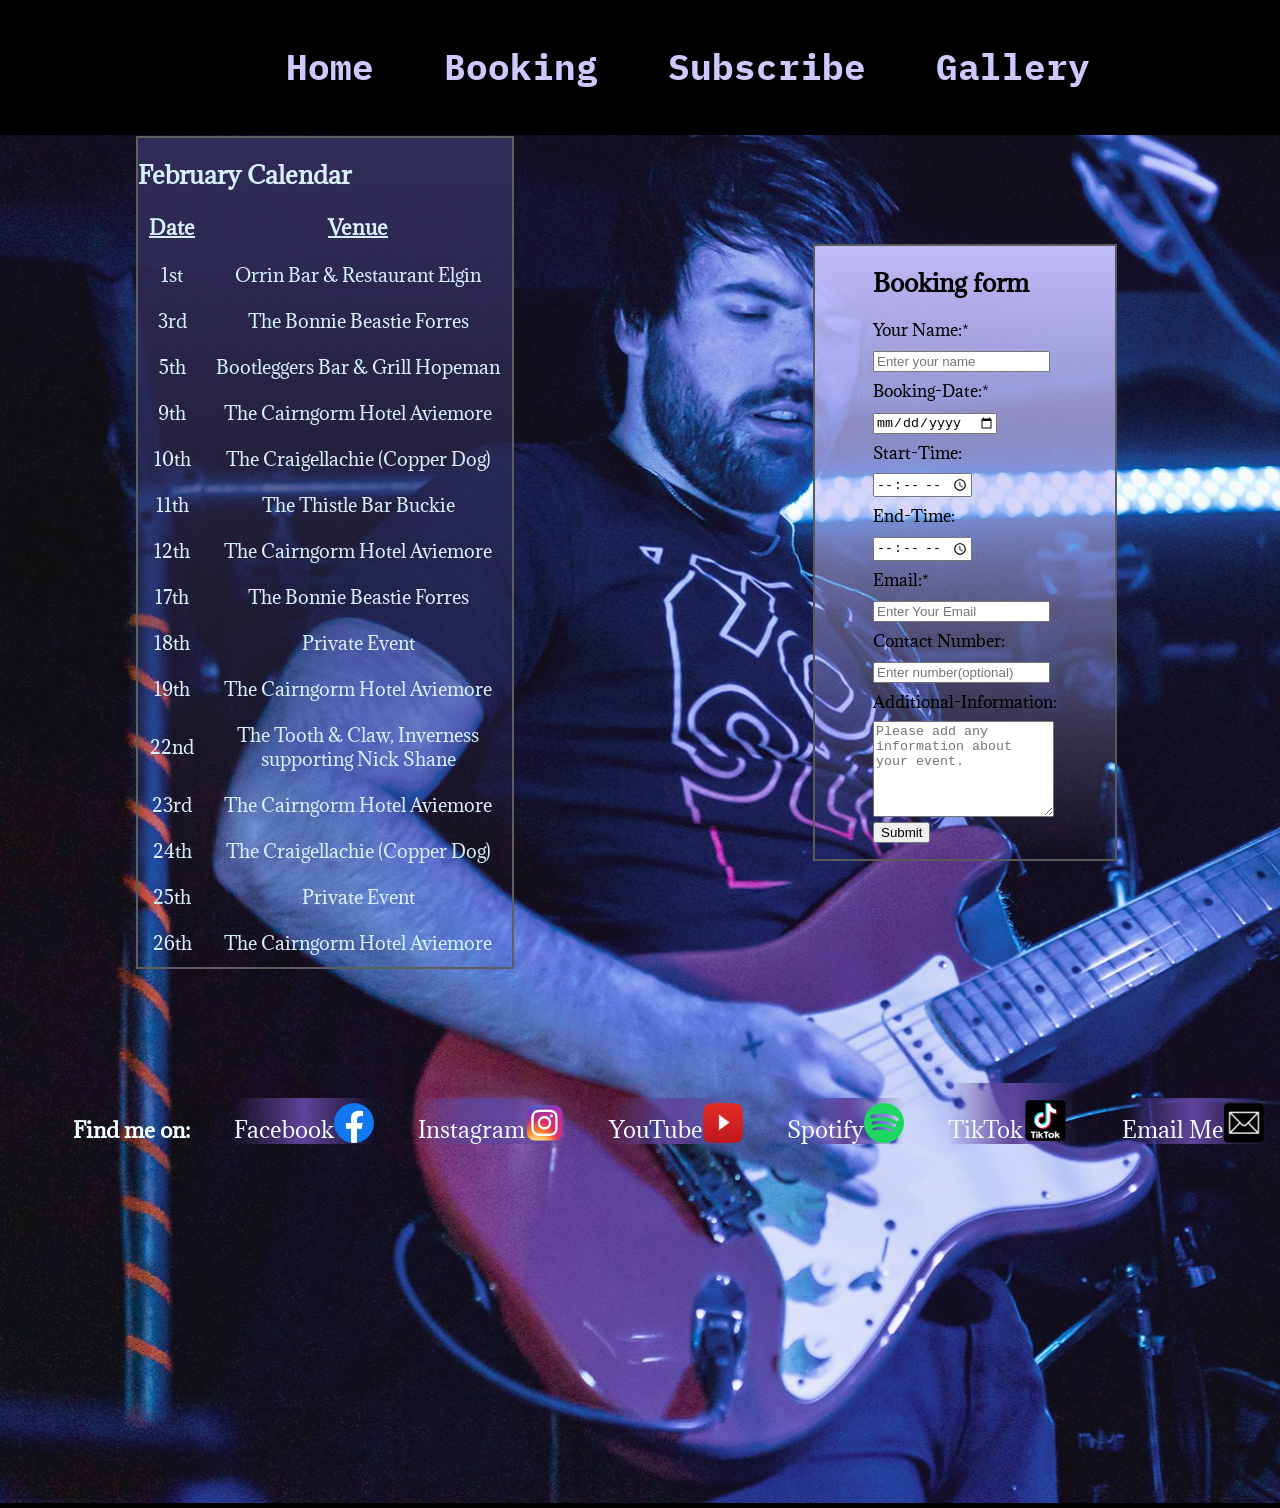
==== Pages/calendar-booking.html @ 7b99c392 "initial commit" ====
<!doctype html>
<html lang="en">
  <head>
    <!-- Required meta tags -->
    <meta charset="utf-8">
    <meta name="viewport" content="width=device-width, initial-scale=1, shrink-to-fit=no">

    <link href="/CSS/SRMusic.css" rel="stylesheet">
   
    <title>SRMusic Bookings</title>
  </head>
  <body>
    <header>
      <div class = "nav-bar">
        <nav>
            <div class="pages">
                <a href="/index.html">Home</a>
                <a href="calendar-booking.html">Booking</a>
                <a href="subscribe.html">Subscribe</a>
                <a href="gallery.html">Gallery</a>
          </div>
        </nav>
    </div>
    </header>
    <main>
      <!--Background Image-->
      <div id="background-1">
        <img src="/Assets/Images/Live-Shot.JPG" alt="" height="1703" width="1680">
    </div>
    <div id="booking-form-container">
    <!--Calendar-->
        <section class="calendar">
          <div>
            <h2>February Calendar</h2>
            <table>
              <thead>
                <tr>
                  <th>Date</th>
                  <th>Venue</th>
                </tr>
              </thead>
              <tbody>
                <tr>
                  <td>1st</td>
                  <td>Orrin Bar & Restaurant Elgin</td>
                </tr>
                <tr>
                  <td>3rd</td>
                  <td>The Bonnie Beastie Forres</td>
                </tr>
                <tr>
                  <td>5th</td>
                  <td>Bootleggers Bar & Grill Hopeman</td>
                </tr>
                <tr>
                  <td>9th</td>
                  <td>The Cairngorm Hotel Aviemore</td>
                </tr>
                <tr>
                  <td>10th</td>
                  <td>The Craigellachie (Copper Dog)</td>
                </tr>
                <tr>
                  <td>11th</td>
                  <td>The Thistle Bar Buckie</td>
                </tr>
                <tr>
                  <td>12th</td>
                  <td>The Cairngorm Hotel Aviemore</td>
                </tr>
                <tr>
                  <td>17th</td>
                  <td>The Bonnie Beastie Forres</td>
                </tr>
                <tr>
                  <td>18th</td>
                  <td>Private Event</td>
                </tr>
                <tr>
                  <td>19th</td>
                  <td>The Cairngorm Hotel Aviemore</td>
                </tr>
                <tr>
                  <td>22nd</td>
                  <td>The Tooth & Claw, Inverness<br> supporting Nick Shane</td>
                </tr>
                <tr>
                  <td>23rd</td>
                  <td>The Cairngorm Hotel Aviemore</td>
                </tr>
                <tr>
                  <td>24th</td>
                  <td>The Craigellachie (Copper Dog)</td>
                </tr>
                <tr>
                  <td>25th</td>
                  <td>Private Event</td>
                </tr>
                <tr>
                  <td>26th</td>
                  <td>The Cairngorm Hotel Aviemore</td>
                </tr>
              </tbody>
              </table>

          </div>
        </section>
        <!--Booking Form-->
        <section class="booking">
          <div class="form">
            <form action="get" id="booking-form" method="post">
            <div class="heading">
                <h1 id="title">Booking form</h1></div>
            <div class="input">
                <label for="booking-name" class="text">Your Name:*</label>
                <input type="text" id="booking-name" name="name" required placeholder="Enter your name">
            </div>
            <div class="input">
                <label for="booking-date" class="date-label">Booking-Date:*</label>
                <input type="date"  id="booking-date" name="booking-date" required>
            </div>
            <div class="input">
                <label for="start-time" class="time">Start-Time:</label>
                <input type="time"  value="" id="start-time" name="start-time" min="00:00" max="23:59" required>
            </div>
            <div class="input">
                <label for="end-time" class="time">End-Time:</label>
                <input type="time"  id="end-time" name="end-time" min="00:00" max="23:59" required>
            </div> 
            <div class="input">
              <label for="booking-email" class="text">Email:*</label>
              <input type="email"  id="booking-email" name="email" required placeholder="Enter Your Email">
          </div>
          <div class="input">
            <label for="booking-phone-number" class="text">Contact Number:</label>
            <input type="text" pattern="[0-9]{3}-[0-9]{3}-[0-9]{4}" id="booking-phone-number" name="phone" placeholder="Enter number(optional)">
        </div>    
            
            <div class="input">
                <label for="booking-info" class="text">Additional-Information:</label>
                <textarea  id="booking-info" name="additional-info" placeholder="Please add any information about your event." maxlength="400" rows="6"></textarea>
            </div>
            <div class="input-button">
              <button type="button" class="" name="submit" id="submit-form" onclick="submitBooking()">Submit</button>
          </div>
        </form>
        </div>
        </section>
        </div>
    </main>
   
    <footer>
      <!--Social Media Links-->
      <section id="socials-calendar" class="links-booking"></section>
    </footer>
    <script src="/JS/SRMusic.js"></script>
    <script type="module">
    import {socials} from "/JS/utilities.js";
    socials(`socials-calendar`)
    </script>
  </body>
</html>
---- CSS/SRMusic.css ----
@import url('https://fonts.googleapis.com/css2?family=Adamina&display=swap');
@import url('https://fonts.googleapis.com/css2?family=IBM+Plex+Mono:wght@600&display=swap');

/*Common elements */
body{
    background-color: black;
    color: azure;
    font-family: 'Adamina', serif;
    height: 100vh;
    overflow-x: hidden;
    width:100%;
    
}
.nav-bar{
    background-color: black;
    display:flex;
    height: 15%;
    overflow: hidden;
    position:fixed;
    right: 0;
    top: 0 ;
    width:100%;
    z-index: 2;
}
nav{
    display:block;
    font-family: 'IBM PLex Mono',monospace;
    font-weight:bolder;
    margin: auto;
    padding-bottom: 20px;
    text-decoration: none;
    width:100%;
    z-index: 2;
}
nav a{  
    color:rgb(202, 202, 255);
    font-size: 36px;
    position: relative;
    text-decoration: none;
    top:-15px;
}
nav a:hover{
    color: white;
    font-size: 42px;
    text-decoration: underline solid;
}
a:visited{text-decoration: none;}

.pages{
    display: inline-block;
    left: 20%;
    position: absolute;
    
}
.pages a {
    padding: 0 30px ;
}
.links{
    margin: auto;
    position: relative;
    text-align: center;
    top: 150px;
    z-index: 1;
    }
.links a{
    color: aliceblue;
    font-size: 22px;
    text-decoration: none;
}
li{
    
    display: inline-flex;
    font-size: 18px;
    padding: 20px;
}
li img{
    
    position: relative;
    top: 5px;
}
#TikTok{
    position: relative;
    right: 5px;
    top: 10px;
    }

/* Headers Gallery & */
/* Home Page Elements*/

#background-right{
    left: -1850px;
    margin:auto;
    overflow: visible;
    position: absolute;
    right: 0px;
    top: -150px;
    width:100%;
    z-index: -1;
    
}


.home-content{
    left: 180px;  
    margin: auto;
    min-width: 20%;
    position: relative;
    text-align: center;
    top: 150px;
    width: 50%;
    z-index: 1;
}
.home-content > p{
    text-align: justify;
}
#video{
    margin: auto;
    position: relative;
    text-align: center;
    top:0;
    z-index: 1;
    
}

/*Booking Page Elements*/

#background-1{
    margin: auto;
    overflow: hidden;
    position: absolute;
    right:0;
    top: -200px;
    width: 100%;
    z-index: -1;
    
}

#booking-form-container{
    display: flex;
    flex-direction: row;
    flex-wrap: wrap;
    justify-content: space-evenly;
    align-items: baseline;
}



.calendar{
    margin: 10%;
    background-image: linear-gradient(to bottom, rgb(48, 44, 88),transparent );
    border: 2px solid rgb(94, 94, 94);
    color: rgb(215, 239, 250);
}
.calendar > h2{
    font-size: 26px;
    text-align: center;
    
}
.calendar table{
    text-align: center;
    
}
.calendar th{
    font-size: 20px;
    padding-bottom: 10px;
    text-decoration: underline;
}
.calendar td{
    font-size: 18px;
    padding: 10px;
}
.booking{
    margin: auto;
    position: relative;


}
.form{
    align-items: center;
    background-image: linear-gradient(to bottom, rgb(192, 187, 250),transparent);
    border: 2px solid rgb(91, 90, 90);
    color:  rgb(0, 0, 0);
    display: flex;
    flex-direction: column;
    justify-content: center; 
    margin:auto;
    max-width:300px;
    min-width:100px;
    padding-bottom: 1em;
    width:100vw;
}
.form label{
    display:block;
    margin: 0.5rem 0
}
.links-booking{
    margin: auto;
    position: relative;
    text-align: center;
    top: -50px;
    z-index: 1;
    }

.links-booking a{
    background-image:repeating-linear-gradient(to right,transparent,#5e449b,transparent);
    color: aliceblue;
    font-size: 22px;
    text-decoration: none;
}

.input-button{
    display: flex;
    flex-direction: row;
    justify-content: space-between;
    
}
/*Subscribe Page Elements*/
#background-right-smaller{
    left: 100px;
    margin:auto;
    overflow: visible;
    position: absolute;
    right: 0;
    top: -10px;
    width:100%;
    z-index: -1;
    
}
#subscription-form-container{
    display: flex;
    flex-direction: row;
    flex-wrap: wrap;
    justify-content: space-evenly;
    align-items: baseline;
}
.subscription{
    margin: auto;
    position: relative;
    top: 100px;
}
.subscription-form{
    align-items: center;
    border: 2px solid rgb(91, 90, 90);
    display: flex;
    flex-direction: column;
    justify-content: center; 
    max-width:300px;
    min-width:100px;
    padding-bottom: 1em;
    width:100vw;
}
.subscription-form label{display:block;
margin: 0.5rem 0}

.subscription-form input {
margin:10px 0 0 0;}

.feedback-form{
    align-items: center;
    border: 2px solid rgb(91, 90, 90);
    display: flex;
    flex-basis: auto;
    flex-direction: column;
    flex-wrap: wrap;
    justify-content: center; 
    max-width:300px;
    min-width:100px;
    padding-bottom: 1em;
    width:100vw;
}
.feedback-form label{
    display:block;
    margin: 0.5rem 0;
    text-align: center;}
.feedback-form textarea{
    width: 200px;
}
#feedback{
    margin: auto;
    position: relative;
    top:150px
}


/*Gallery Page*/
#background-gallery{

background-color: aliceblue;
margin: auto;
width: 100%;
z-index: -1;
}

#gallery-content{
    padding-top: 100px;
    text-align: center;
}

#gallery-content h2{
    color: black;
    font-size: 36px;
}

.gallery{
    
    border: 5px solid black;
    display: flex;
    flex-basis: auto;
    flex-direction: row;
    flex-wrap: wrap;
    justify-content: space-evenly;
    margin: auto;
}

.image-wrap{
    
    align-items: center;
    display: flex;
    flex-direction: column;
    height: 400px;
    justify-content: center;
    margin: 10px;
    padding-top: 30px;
    width: calc(50%-20px);
}

.gallery-image{
    
    display: block;
    height:100%;
    object-fit:fill;
    position: relative;
    width: auto;
}

.interact{
    
    color: black;
    display: flex;
    flex-direction: row;
    flex-wrap: wrap;
    justify-content: space-evenly;
    width: 100%;
}



/*To add - 
breakpoints nav bar / gallery images + videos*/

/*Unused/Depreciated Elements*/
/*
.content{
    z-index: 1;
    text-align: center;
    width: 60%;
    min-width: 20%;
    margin: auto;
    position: relative;
    top: 150px;
}
*/
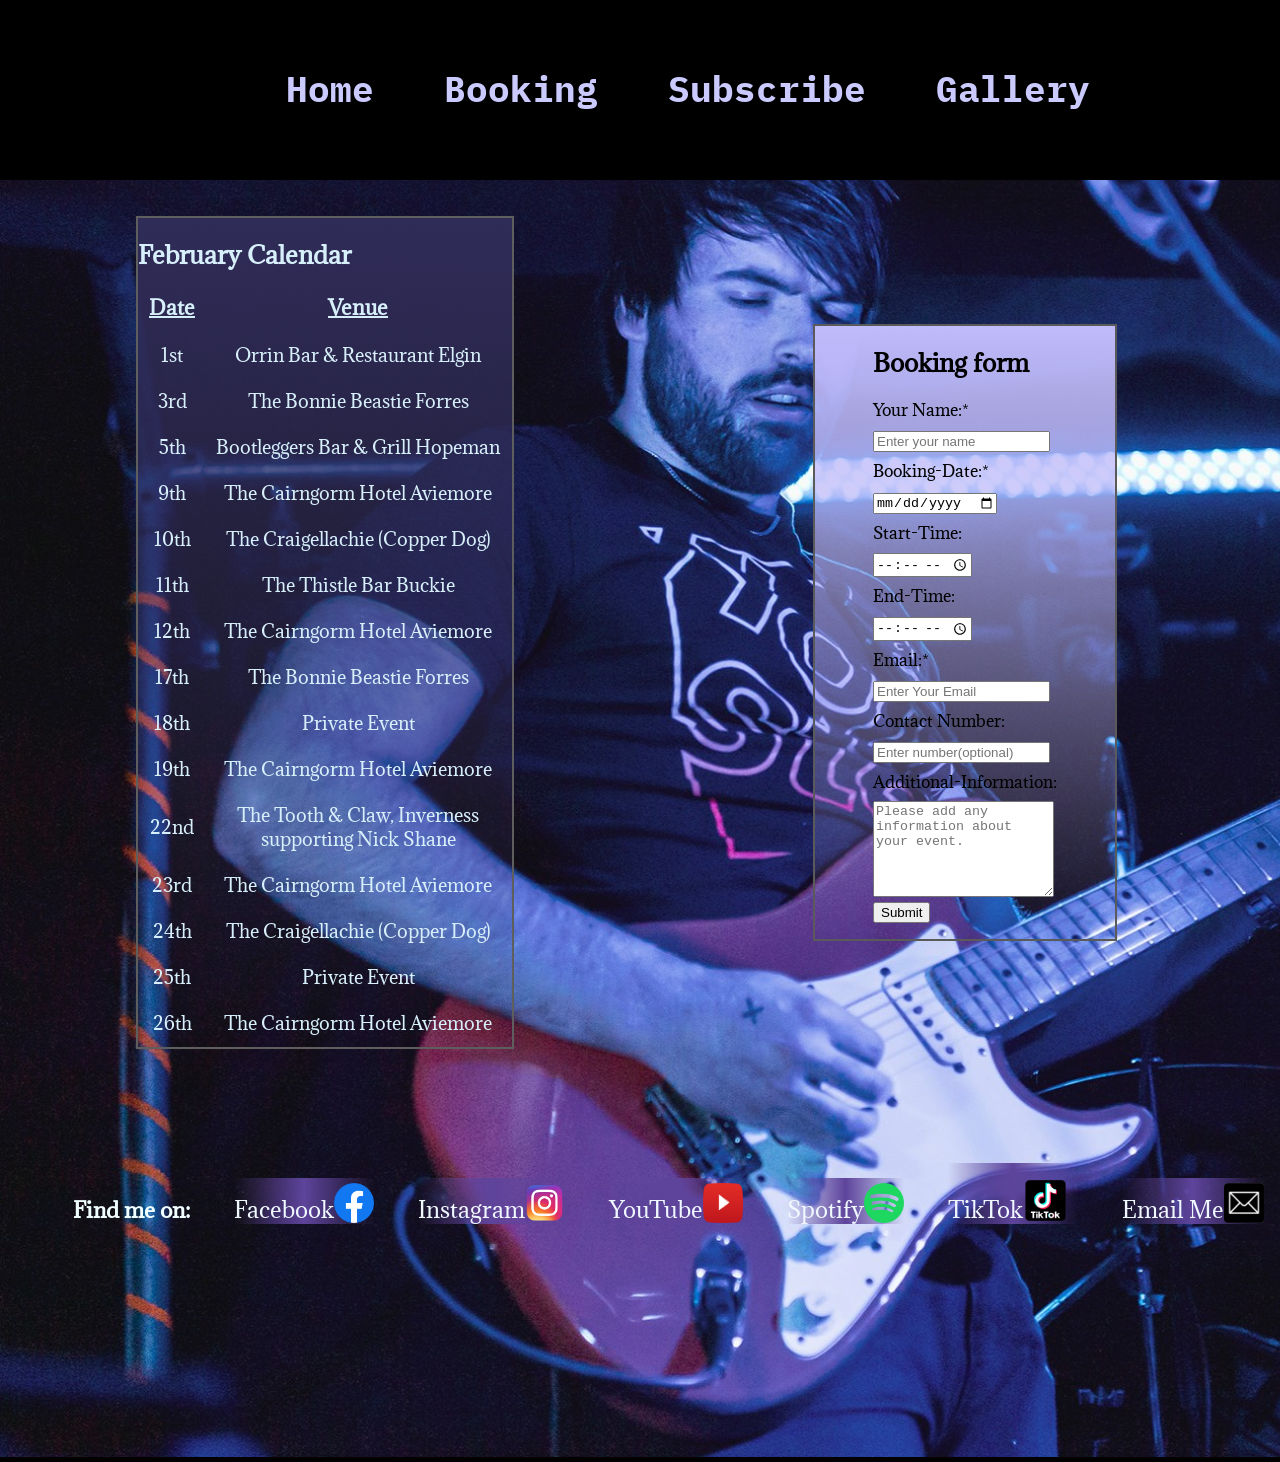
==== commit 4cf6c31d: "update 24.03.26(CSS responivness fix)" ====
--- a/Pages/calendar-booking.html
+++ b/Pages/calendar-booking.html
@@ -5,7 +5,9 @@
     <meta charset="utf-8">
     <meta name="viewport" content="width=device-width, initial-scale=1, shrink-to-fit=no">
 
-    <link href="/CSS/SRMusic.css" rel="stylesheet">
+    <link type="text/css" href="../CSS/common.css" rel="stylesheet">
+    <link type="text/css" href="../CSS/laptop.css" rel="stylesheet" >
+    <link type="text/css" href="../CSS/mobile.css" rel="stylesheet">
    
     <title>SRMusic Bookings</title>
   </head>
@@ -25,8 +27,9 @@
     <main>
       <!--Background Image-->
       <div id="background-1">
-        <img src="/Assets/Images/Live-Shot.JPG" alt="" height="1703" width="1680">
+        <img src="/Assets/Images/Live-Shot.JPG" alt="" >
     </div>
+    <div id="booking">
     <div id="booking-form-container">
     <!--Calendar-->
         <section class="calendar">
@@ -147,6 +150,7 @@
         </div>
         </section>
         </div>
+        </div>
     </main>
    
     <footer>
--- a/CSS/common.css
+++ b/CSS/common.css
@@ -0,0 +1,258 @@
+@import url('https://fonts.googleapis.com/css2?family=Adamina&display=swap');
+@import url('https://fonts.googleapis.com/css2?family=IBM+Plex+Mono:wght@600&display=swap');
+
+/*Common elements*/
+
+body{
+    background-color: black;
+    color: azure;
+    font-family: 'Adamina', serif;
+    height: 100vh;
+    overflow-x: hidden;
+    width:100%;
+    
+}
+
+a:visited{text-decoration: none;}
+
+.links{
+    margin: auto;
+    position: relative;
+    text-align: center;
+    top: 150px;
+    z-index: 1;
+    }
+.links a{
+    color: aliceblue;
+    font-size: 22px;
+    text-decoration: none;
+}
+li{
+    
+    display: inline-flex;
+    font-size: 18px;
+    padding: 20px;
+}
+li img{
+    
+    position: relative;
+    top: 5px;
+}
+#TikTok{
+    position: relative;
+    right: 5px;
+    top: 10px;
+    }
+
+/*Home Page*/
+
+.home-content > p{
+    text-align: justify;
+}
+
+#video{
+    margin: auto;
+    position: relative;
+    text-align: center;
+    top:0;
+    z-index: 1; 
+}
+   
+    
+/*Booking Page Elements*/
+
+
+
+#booking-form-container{
+    display: flex;
+    flex-direction: row;
+    flex-wrap: wrap;
+    justify-content: space-evenly;
+    align-items: baseline;
+}
+
+
+
+.calendar{
+    margin: 10%;
+    background-image: linear-gradient(to bottom, rgb(48, 44, 88),transparent );
+    border: 2px solid rgb(94, 94, 94);
+    color: rgb(215, 239, 250);
+}
+.calendar > h2{
+    font-size: 26px;
+    text-align: center;
+    
+}
+.calendar table{
+    text-align: center;
+    
+}
+.calendar th{
+    font-size: 20px;
+    padding-bottom: 10px;
+    text-decoration: underline;
+}
+.calendar td{
+    font-size: 18px;
+    padding: 10px;
+}
+.booking{
+    margin: auto;
+    position: relative;
+
+
+}
+.form{
+    align-items: center;
+    background-image: linear-gradient(to bottom, rgb(192, 187, 250),transparent);
+    border: 2px solid rgb(91, 90, 90);
+    color:  rgb(0, 0, 0);
+    display: flex;
+    flex-direction: column;
+    justify-content: center; 
+    margin:auto;
+    max-width:300px;
+    min-width:100px;
+    padding-bottom: 1em;
+    width:100vw;
+}
+.form label{
+    display:block;
+    margin: 0.5rem 0
+}
+.links-booking{
+    margin: auto;
+    position: relative;
+    text-align: center;
+    top: -50px;
+    z-index: 1;
+    }
+
+.links-booking a{
+    background-image:repeating-linear-gradient(to right,transparent,#5e449b,transparent);
+    color: aliceblue;
+    font-size: 22px;
+    text-decoration: none;
+}
+
+.input-button{
+    display: flex;
+    flex-direction: row;
+    justify-content: space-between;
+    
+}
+/*Subscribe Page Elements*/
+
+#subscription-form-container{
+    display: flex;
+    flex-direction: row;
+    flex-wrap: wrap;
+    justify-content: space-evenly;
+    align-items: baseline;
+}
+.subscription{
+    margin: auto;
+    position: relative;
+    top: 100px;
+}
+.subscription-form{
+    align-items: center;
+    border: 2px solid rgb(91, 90, 90);
+    display: flex;
+    flex-direction: column;
+    justify-content: center; 
+    max-width:300px;
+    min-width:100px;
+    padding-bottom: 1em;
+    width:100vw;
+}
+.subscription-form label{display:block;
+margin: 0.5rem 0}
+
+.subscription-form input {
+margin:10px 0 0 0;}
+
+.feedback-form{
+    align-items: center;
+    border: 2px solid rgb(91, 90, 90);
+    display: flex;
+    flex-basis: auto;
+    flex-direction: column;
+    flex-wrap: wrap;
+    justify-content: center; 
+    max-width:300px;
+    min-width:100px;
+    padding-bottom: 1em;
+    width:100vw;
+}
+.feedback-form label{
+    display:block;
+    margin: 0.5rem 0;
+    text-align: center;}
+.feedback-form textarea{
+    width: 200px;
+}
+#feedback{
+    margin: auto;
+    position: relative;
+    top:150px
+}
+
+
+/*Gallery Page*/
+#background-gallery{
+
+background-color: aliceblue;
+margin: auto;
+width: 100%;
+z-index: -1;
+}
+
+
+#gallery-content h2{
+    color: black;
+    font-size: 36px;
+}
+
+.gallery{
+    
+    border: 5px solid black;
+    display: flex;
+    flex-basis: auto;
+    flex-direction: row;
+    flex-wrap: wrap;
+    justify-content: space-evenly;
+    margin: auto;
+}
+
+.image-wrap{
+    
+    align-items: center;
+    display: flex;
+    flex-direction: column;
+    height: 400px;
+    justify-content: center;
+    margin: 10px;
+    padding-top: 30px;
+    width: calc(50%-20px);
+}
+
+.gallery-image{
+    
+    display: block;
+    height:100%;
+    object-fit:fill;
+    position: relative;
+    width: auto;
+}
+
+.interact{
+    
+    color: black;
+    display: flex;
+    flex-direction: row;
+    flex-wrap: wrap;
+    justify-content: space-evenly;
+    width: 100%;
+}
--- a/CSS/laptop.css
+++ b/CSS/laptop.css
@@ -0,0 +1,157 @@
+@import url('https://fonts.googleapis.com/css2?family=Adamina&display=swap');
+@import url('https://fonts.googleapis.com/css2?family=IBM+Plex+Mono:wght@600&display=swap');
+
+
+/*Tablet to Laptop elements */
+
+@media only screen and (min-width: 780px) {
+
+
+.nav-bar{
+    background-color: black;
+    display:flex;
+    height: 20%;
+    overflow: hidden;
+    position:fixed;
+    right: 0;
+    top: 0 ;
+    width:100%;
+    z-index: 2;
+}
+nav{
+    display:block;
+    font-family: 'IBM PLex Mono',monospace;
+    font-weight:bolder;
+    margin: auto;
+    padding-bottom: 20px;
+    text-decoration: none;
+    width:100%;
+    z-index: 2;
+}
+nav a{  
+    color:rgb(202, 202, 255);
+    font-size: 36px;
+    position: relative;
+    text-decoration: none;
+    top:-15px;
+}
+nav a:hover{
+    color: white;
+    font-size: 42px;
+    text-decoration: underline solid;
+}
+
+.pages{
+    display: inline-block;
+    left: 20%;
+    position: absolute;
+    
+}
+.pages a {
+    padding: 0 30px ;
+}
+
+/* Headers Gallery & */
+/* Home Page Elements*/
+
+#background-right{
+    left: -1850px;
+    margin:auto;
+    overflow: visible;
+    position: absolute;
+    right: 0px;
+    top: -150px;
+    width:100%;
+    z-index: -1;
+    
+}
+
+#background-right > img {
+    overflow: hidden;
+    height: auto;
+    width: 2663px;
+}
+
+
+.home-content{
+    left: 180px;  
+    margin: auto;
+    min-width: 30%;
+    position: relative;
+    text-align: center;
+    top: 150px;
+    width: 50%;
+    z-index: 1;
+}
+
+
+#video > iframe {
+    width: 100%;
+    height: 494px;
+
+}
+/*Booking Page Elements*/
+
+#background-1 {
+    margin: auto;
+    overflow: hidden;
+    position: absolute;
+    right:0;
+    top: -200px;
+    width: 100%;
+    z-index: -1;
+    
+}
+
+#background-1>img{
+    height:auto; 
+    width:1680px;
+    
+}
+
+#booking{
+    display: flex;
+    flex-direction: column;
+    justify-content: space-evenly;
+    padding-top: 80px;
+}
+
+/*Subscribe Page Elements*/
+#background-right-smaller{
+    left: 100px;
+    margin:auto;
+    overflow: visible;
+    position: absolute;
+    right: 0;
+    top: -10px;
+    width:100%;
+    z-index: -1;
+    
+}
+
+#background-right-smaller>img{
+    width: auto;
+    position: relative;
+    height: 888px;
+}
+
+#subscription-form-container{
+    padding-top: 20px;
+}
+
+
+/*Gallery Page*/
+
+
+#gallery-content{
+    padding-top: 100px;
+    text-align: center;
+}
+
+.image-wrap > iframe{
+    height: 500px;
+    width: 500px;
+}
+
+}
+
--- a/CSS/mobile.css
+++ b/CSS/mobile.css
@@ -0,0 +1,147 @@
+@import url('https://fonts.googleapis.com/css2?family=Adamina&display=swap');
+@import url('https://fonts.googleapis.com/css2?family=IBM+Plex+Mono:wght@600&display=swap');
+
+/*Mobile to Tablet*/
+
+@media only screen and (max-width: 779px) {
+    
+
+.nav-bar{
+    background-color: black;
+    display:flex;
+    position:fixed;
+    right: 0;
+    top: 0 ;
+    width:100%;
+    z-index: 2;
+}
+nav{
+    font-family: 'IBM PLex Mono',monospace;
+    font-weight:bolder;
+    margin: auto;
+    text-decoration: none;
+    width:100%;
+    z-index: 2;
+    padding-left: 10px;
+}
+nav a{  
+    color:rgb(202, 202, 255);
+    font-size: 24px;
+    position: relative;
+    text-decoration: none;
+}
+
+
+
+.pages{
+    display: flex;
+    flex-wrap: wrap;
+    flex-direction:column;
+    
+}
+.pages a {
+    padding: 5px 0px ;
+}
+
+/* Headers Gallery & */
+/* Home Page Elements  height="1775" width="2663"*/
+
+#background-right{
+    left: -1850px;
+    right: 0;
+    position: absolute;
+    top: 15px;
+    z-index: -1;   
+    width:100%;
+    margin: auto;
+ 
+}
+#background-right > img {
+    overflow: hidden;
+    height: auto;
+    width: 2000px;
+}
+
+
+.home-content{
+    left: 0;  
+    margin: auto;
+    min-width: 20%;
+    position: relative;
+    text-align: center;
+    padding-top: 150px;
+    width: 80%;
+    z-index: 1;
+}
+
+
+#video > iframe {
+    width: 350px;
+    height: 350px;
+}
+/*Booking Page Elements*/
+
+#background-1{
+    margin: auto;
+    overflow: hidden;
+    position: absolute;
+    width: 100%;
+    top: 100px;
+    z-index: -1;
+}   
+
+#background-1>img{
+    height:auto; 
+    width:840px;
+    
+}
+
+#booking{
+    display: flex;
+    flex-direction: row;
+    justify-content: space-evenly;
+    padding-top: 120px;
+}
+
+#socials-calendar{
+    padding-top: 20px;
+}
+
+/*Subscribe Page Elements height="888" width="1332"*/
+#background-right-smaller{
+    margin:auto;
+    position: absolute;
+    width:100%;
+    z-index: -1;
+    overflow: hidden;
+    
+}
+
+#background-right-smaller>img{
+    width: auto;
+    position: relative;
+    right: 400px;
+    height: 888px;
+}
+
+
+/*Gallery Page*/
+#background-gallery{
+overflow-x: hidden;
+}
+
+#gallery-content{
+    padding-top: 150px;
+    text-align: center;
+}
+
+.image-wrap > iframe{
+    height: 400px;
+    width: 400px;
+}
+
+#socials-gallery{
+    background-color: black;
+}
+
+}
